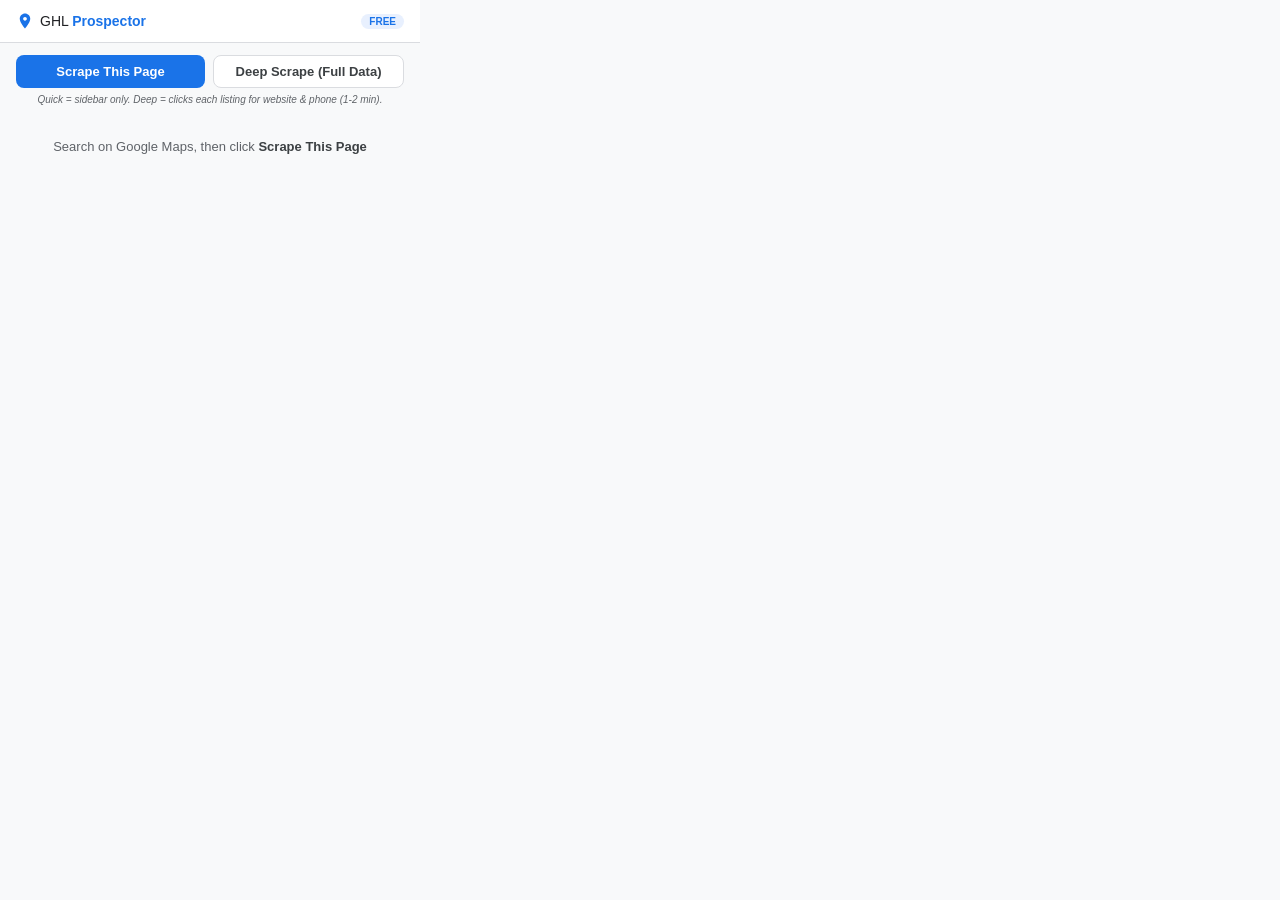
==== popup.html @ 852fdde9 "Initial commit: Lead Prospector extension files" ====
<!DOCTYPE html>
<html lang="en">
<head><meta charset="UTF-8"><meta name="viewport" content="width=device-width,initial-scale=1.0"><link rel="stylesheet" href="popup.css"></head>
<body>
<div class="header"><div class="logo"><svg width="18" height="18" viewBox="0 0 24 24" fill="#1A73E8"><path d="M12 2C8.13 2 5 5.13 5 9c0 5.25 7 13 7 13s7-7.75 7-13c0-3.87-3.13-7-7-7zm0 9.5c-1.38 0-2.5-1.12-2.5-2.5s1.12-2.5 2.5-2.5 2.5 1.12 2.5 2.5-1.12 2.5-2.5 2.5z"/></svg><span>GHL <strong>Prospector</strong></span></div><span class="free-tag">FREE</span></div>
<div class="warning" id="warning" style="display:none"><p>Open <a href="https://www.google.com/maps" target="_blank">Google Maps</a> and search for a business type + city first.</p><p class="example">Example: "roofers Las Vegas" or "med spa Tampa"</p></div>
<div class="controls" id="controls"><div class="btn-row"><button class="btn btn-primary" id="scrapeBtn">Scrape This Page</button><button class="btn btn-secondary" id="deepBtn">Deep Scrape (Full Data)</button></div><p style="font-size:10px;color:#5F6368;margin-top:6px;font-style:italic;text-align:center;">Quick = sidebar only. Deep = clicks each listing for website &amp; phone (1-2 min).</p></div>
<div class="stats" id="stats" style="display:none"><div class="stat"><div class="stat-num" id="sTotal">0</div><div class="stat-label">Total</div></div><div class="stat hot"><div class="stat-num" id="sNoSite">0</div><div class="stat-label">No Website</div></div><div class="stat good"><div class="stat-num" id="sHot">0</div><div class="stat-label">Hot Leads</div></div></div>
<div class="filters" id="filters" style="display:none"><button class="fbtn active" data-f="all">All</button><button class="fbtn" data-f="no-website">No Website</button><button class="fbtn" data-f="hot">Hot Leads</button><button class="fbtn" data-f="has-website">Has Website</button></div>
<div class="results" id="results"><div class="empty" id="empty"><p>Search on Google Maps, then click <strong>Scrape This Page</strong></p></div><div class="list" id="list" style="display:none"></div></div>
<div class="footer" id="footer" style="display:none"><div class="fleft"><span class="finfo" id="finfo">0 leads</span><button class="btn btn-sm btn-danger" id="clearBtn">Clear All</button></div><div class="fright"><button class="btn btn-sm btn-outline" id="copyBtn">Copy</button><button class="btn btn-sm btn-green" id="exportBtn">Export CSV</button></div></div>
<div class="toast" id="toast"></div>
<script src="popup.js"></script>
</body></html>
---- popup.css ----
:root{--p:#1A73E8;--pd:#1557B0;--pl:#E8F0FE;--g:#34A853;--gl:#E6F4EA;--r:#EA4335;--rl:#FCE8E6;--o:#F9AB00;--ol:#FEF7E0;--dk:#202124;--tx:#3C4043;--tl:#5F6368;--bd:#DADCE0;--bg:#F8F9FA;--w:#FFF;}
*{margin:0;padding:0;box-sizing:border-box;}
body{font-family:-apple-system,BlinkMacSystemFont,'Segoe UI',Roboto,sans-serif;width:420px;max-height:580px;overflow-y:auto;background:var(--bg);color:var(--tx);font-size:13px;}
.header{background:var(--w);padding:12px 16px;display:flex;align-items:center;justify-content:space-between;border-bottom:1px solid var(--bd);}
.logo{display:flex;align-items:center;gap:6px;font-size:14px;color:var(--dk);}.logo strong{color:var(--p);}
.free-tag{background:var(--pl);color:var(--p);font-size:10px;font-weight:700;padding:2px 8px;border-radius:10px;}
.warning{background:var(--ol);border:1px solid var(--o);margin:12px;padding:12px;border-radius:8px;font-size:12px;line-height:1.5;}.warning a{color:var(--p);font-weight:600;}.warning .example{color:var(--tl);margin-top:4px;font-style:italic;}
.controls{padding:12px 16px 8px;}.btn-row{display:flex;gap:8px;}
.btn{padding:8px 14px;border:none;border-radius:8px;font-size:13px;font-weight:600;font-family:inherit;cursor:pointer;display:inline-flex;align-items:center;gap:6px;transition:all .15s;flex:1;justify-content:center;}
.btn-primary{background:var(--p);color:var(--w);}.btn-primary:hover{background:var(--pd);}.btn-primary:disabled{background:#94C4F7;cursor:wait;}
.btn-secondary{background:var(--w);color:var(--tx);border:1.5px solid var(--bd);}.btn-secondary:hover{border-color:var(--p);color:var(--p);}.btn-secondary:disabled{opacity:.5;cursor:wait;}
.btn-green{background:var(--g);color:var(--w);}.btn-green:hover{background:#2D9249;}
.btn-outline{background:var(--w);color:var(--tx);border:1px solid var(--bd);}.btn-outline:hover{border-color:var(--p);color:var(--p);}
.btn-danger{background:var(--w);color:var(--r);border:1px solid var(--rl);}.btn-danger:hover{background:var(--rl);}
.btn-sm{padding:5px 10px;font-size:11px;flex:unset;}
.stats{display:flex;gap:8px;padding:8px 16px;}.stat{flex:1;background:var(--w);border-radius:8px;padding:8px 12px;text-align:center;border:1px solid var(--bd);}
.stat-num{font-size:20px;font-weight:700;color:var(--dk);}.stat-label{font-size:10px;color:var(--tl);text-transform:uppercase;letter-spacing:.5px;margin-top:2px;}
.stat.hot .stat-num{color:var(--r);}.stat.good .stat-num{color:var(--g);}
.filters{display:flex;gap:6px;padding:4px 16px 8px;}
.fbtn{padding:4px 10px;border-radius:14px;font-size:11px;font-weight:500;cursor:pointer;border:1.5px solid var(--bd);background:var(--w);color:var(--tx);font-family:inherit;transition:all .15s;}
.fbtn:hover{border-color:var(--p);}.fbtn.active{background:var(--p);color:var(--w);border-color:var(--p);}.fbtn.act-r{background:var(--r);color:var(--w);border-color:var(--r);}.fbtn.act-g{background:var(--g);color:var(--w);border-color:var(--g);}
.results{padding:0 16px;max-height:320px;overflow-y:auto;}.empty{text-align:center;padding:24px 16px;color:var(--tl);line-height:1.6;}.empty strong{color:var(--tx);}
.list{display:flex;flex-direction:column;gap:6px;padding-bottom:8px;}
.card{background:var(--w);border:1px solid var(--bd);border-radius:8px;padding:10px 12px;cursor:pointer;transition:all .15s;}
.card:hover{border-color:var(--p);box-shadow:0 2px 8px rgba(26,115,232,.1);}.card.sel{border-color:var(--p);background:var(--pl);}
.card.hot{border-left:3px solid var(--g);}.card.nosite{border-left:3px solid var(--r);}
.cname{font-weight:600;font-size:13px;color:var(--dk);margin-bottom:4px;display:flex;align-items:center;justify-content:space-between;}
.cmeta{display:flex;gap:12px;font-size:11px;color:var(--tl);flex-wrap:wrap;}.cmeta span{display:inline-flex;align-items:center;gap:3px;}
.tag{display:inline-block;padding:1px 6px;border-radius:3px;font-size:10px;font-weight:600;}
.tag-r{background:var(--rl);color:var(--r);}.tag-g{background:var(--gl);color:var(--g);}.tag-o{background:var(--ol);color:#E37400;}
.stars{color:var(--o);font-size:11px;}.cph{font-weight:500;color:var(--dk);}
.cws{color:var(--p);text-decoration:none;font-size:11px;max-width:180px;overflow:hidden;text-overflow:ellipsis;white-space:nowrap;display:inline-block;}
.footer{background:var(--w);border-top:1px solid var(--bd);padding:10px 16px;display:flex;align-items:center;justify-content:space-between;position:sticky;bottom:0;}
.fleft{display:flex;align-items:center;gap:8px;}.finfo{font-size:11px;color:var(--tl);}.fright{display:flex;gap:6px;}
.toast{position:fixed;bottom:60px;left:50%;transform:translateX(-50%) translateY(20px);background:var(--dk);color:var(--w);padding:8px 16px;border-radius:8px;font-size:12px;opacity:0;transition:all .3s;z-index:100;white-space:nowrap;}.toast.show{opacity:1;transform:translateX(-50%) translateY(0);}
.spinner{display:inline-block;width:14px;height:14px;border:2px solid rgba(255,255,255,.3);border-radius:50%;border-top-color:#fff;animation:spin .6s linear infinite;}@keyframes spin{to{transform:rotate(360deg);}}
.results::-webkit-scrollbar{width:6px;}.results::-webkit-scrollbar-track{background:transparent;}.results::-webkit-scrollbar-thumb{background:var(--bd);border-radius:3px;}
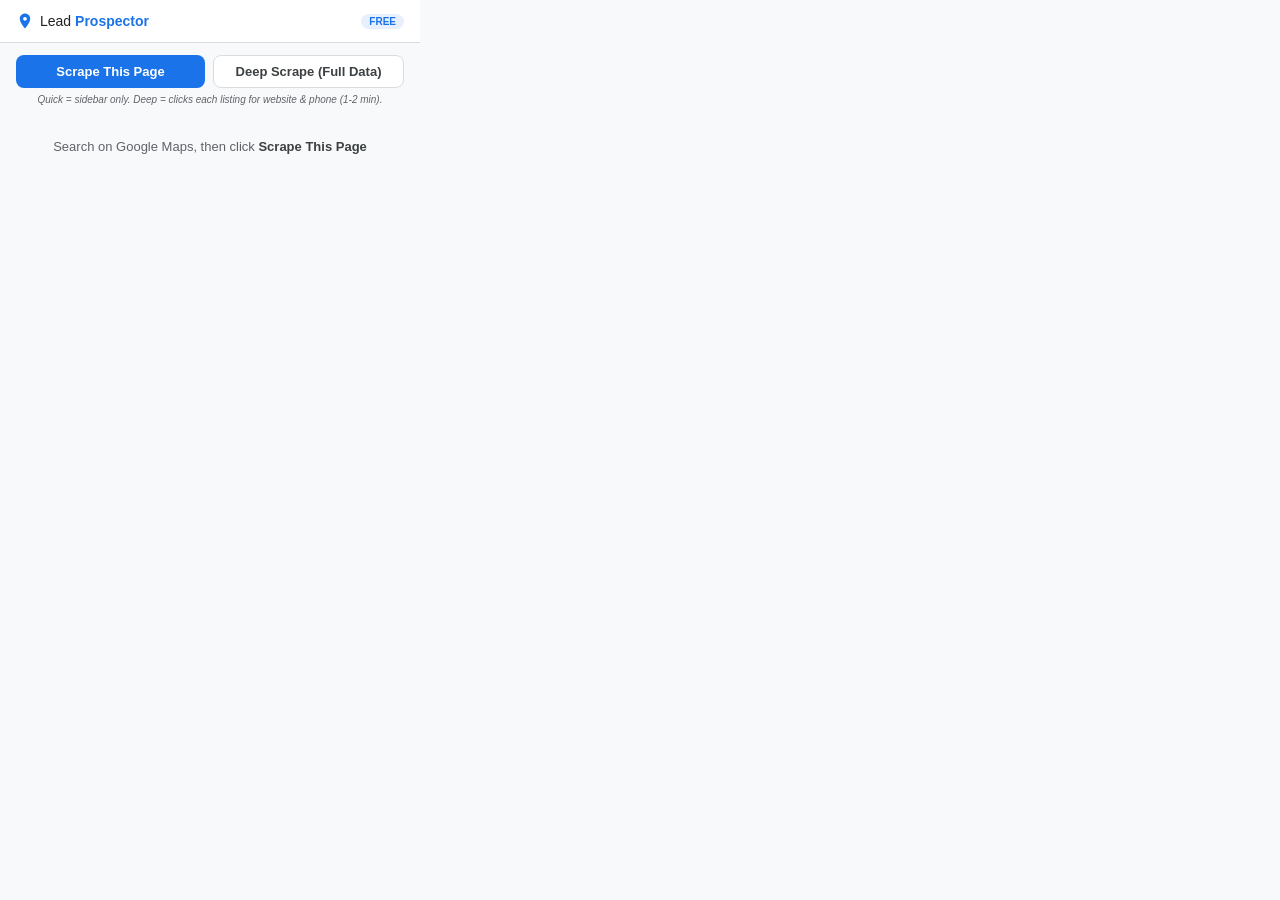
==== commit 4f7b875a: "Rename to Lead Prospector, add social profile detection, filter generic booking links - Rename exten" ====
--- a/popup.html
+++ b/popup.html
@@ -2,11 +2,11 @@
 <html lang="en">
 <head><meta charset="UTF-8"><meta name="viewport" content="width=device-width,initial-scale=1.0"><link rel="stylesheet" href="popup.css"></head>
 <body>
-<div class="header"><div class="logo"><svg width="18" height="18" viewBox="0 0 24 24" fill="#1A73E8"><path d="M12 2C8.13 2 5 5.13 5 9c0 5.25 7 13 7 13s7-7.75 7-13c0-3.87-3.13-7-7-7zm0 9.5c-1.38 0-2.5-1.12-2.5-2.5s1.12-2.5 2.5-2.5 2.5 1.12 2.5 2.5-1.12 2.5-2.5 2.5z"/></svg><span>GHL <strong>Prospector</strong></span></div><span class="free-tag">FREE</span></div>
+<div class="header"><div class="logo"><svg width="18" height="18" viewBox="0 0 24 24" fill="#1A73E8"><path d="M12 2C8.13 2 5 5.13 5 9c0 5.25 7 13 7 13s7-7.75 7-13c0-3.87-3.13-7-7-7zm0 9.5c-1.38 0-2.5-1.12-2.5-2.5s1.12-2.5 2.5-2.5 2.5 1.12 2.5 2.5-1.12 2.5-2.5 2.5z"/></svg><span>Lead <strong>Prospector</strong></span></div><span class="free-tag">FREE</span></div>
 <div class="warning" id="warning" style="display:none"><p>Open <a href="https://www.google.com/maps" target="_blank">Google Maps</a> and search for a business type + city first.</p><p class="example">Example: "roofers Las Vegas" or "med spa Tampa"</p></div>
 <div class="controls" id="controls"><div class="btn-row"><button class="btn btn-primary" id="scrapeBtn">Scrape This Page</button><button class="btn btn-secondary" id="deepBtn">Deep Scrape (Full Data)</button></div><p style="font-size:10px;color:#5F6368;margin-top:6px;font-style:italic;text-align:center;">Quick = sidebar only. Deep = clicks each listing for website &amp; phone (1-2 min).</p></div>
 <div class="stats" id="stats" style="display:none"><div class="stat"><div class="stat-num" id="sTotal">0</div><div class="stat-label">Total</div></div><div class="stat hot"><div class="stat-num" id="sNoSite">0</div><div class="stat-label">No Website</div></div><div class="stat good"><div class="stat-num" id="sHot">0</div><div class="stat-label">Hot Leads</div></div></div>
-<div class="filters" id="filters" style="display:none"><button class="fbtn active" data-f="all">All</button><button class="fbtn" data-f="no-website">No Website</button><button class="fbtn" data-f="hot">Hot Leads</button><button class="fbtn" data-f="has-website">Has Website</button></div>
+<div class="filters" id="filters" style="display:none"><button class="fbtn active" data-f="all">All</button><button class="fbtn" data-f="no-website">No Website</button><button class="fbtn" data-f="social-only">Social Only</button><button class="fbtn" data-f="hot">Hot Leads</button><button class="fbtn" data-f="has-website">Has Website</button></div>
 <div class="results" id="results"><div class="empty" id="empty"><p>Search on Google Maps, then click <strong>Scrape This Page</strong></p></div><div class="list" id="list" style="display:none"></div></div>
 <div class="footer" id="footer" style="display:none"><div class="fleft"><span class="finfo" id="finfo">0 leads</span><button class="btn btn-sm btn-danger" id="clearBtn">Clear All</button></div><div class="fright"><button class="btn btn-sm btn-outline" id="copyBtn">Copy</button><button class="btn btn-sm btn-green" id="exportBtn">Export CSV</button></div></div>
 <div class="toast" id="toast"></div>
--- a/popup.css
+++ b/popup.css
@@ -18,18 +18,19 @@
 .stat.hot .stat-num{color:var(--r);}.stat.good .stat-num{color:var(--g);}
 .filters{display:flex;gap:6px;padding:4px 16px 8px;}
 .fbtn{padding:4px 10px;border-radius:14px;font-size:11px;font-weight:500;cursor:pointer;border:1.5px solid var(--bd);background:var(--w);color:var(--tx);font-family:inherit;transition:all .15s;}
-.fbtn:hover{border-color:var(--p);}.fbtn.active{background:var(--p);color:var(--w);border-color:var(--p);}.fbtn.act-r{background:var(--r);color:var(--w);border-color:var(--r);}.fbtn.act-g{background:var(--g);color:var(--w);border-color:var(--g);}
+.fbtn:hover{border-color:var(--p);}.fbtn.active{background:var(--p);color:var(--w);border-color:var(--p);}.fbtn.act-r{background:var(--r);color:var(--w);border-color:var(--r);}.fbtn.act-g{background:var(--g);color:var(--w);border-color:var(--g);}.fbtn.act-o{background:#3949AB;color:var(--w);border-color:#3949AB;}
 .results{padding:0 16px;max-height:320px;overflow-y:auto;}.empty{text-align:center;padding:24px 16px;color:var(--tl);line-height:1.6;}.empty strong{color:var(--tx);}
 .list{display:flex;flex-direction:column;gap:6px;padding-bottom:8px;}
 .card{background:var(--w);border:1px solid var(--bd);border-radius:8px;padding:10px 12px;cursor:pointer;transition:all .15s;}
 .card:hover{border-color:var(--p);box-shadow:0 2px 8px rgba(26,115,232,.1);}.card.sel{border-color:var(--p);background:var(--pl);}
-.card.hot{border-left:3px solid var(--g);}.card.nosite{border-left:3px solid var(--r);}
+.card.hot{border-left:3px solid var(--g);}.card.nosite{border-left:3px solid var(--r);}.card.socialonly{border-left:3px solid #3949AB;}
 .cname{font-weight:600;font-size:13px;color:var(--dk);margin-bottom:4px;display:flex;align-items:center;justify-content:space-between;}
 .cmeta{display:flex;gap:12px;font-size:11px;color:var(--tl);flex-wrap:wrap;}.cmeta span{display:inline-flex;align-items:center;gap:3px;}
 .tag{display:inline-block;padding:1px 6px;border-radius:3px;font-size:10px;font-weight:600;}
-.tag-r{background:var(--rl);color:var(--r);}.tag-g{background:var(--gl);color:var(--g);}.tag-o{background:var(--ol);color:#E37400;}
+.tag-r{background:var(--rl);color:var(--r);}.tag-g{background:var(--gl);color:var(--g);}.tag-o{background:var(--ol);color:#E37400;}.tag-y{background:#E8EAF6;color:#3949AB;}
 .stars{color:var(--o);font-size:11px;}.cph{font-weight:500;color:var(--dk);}
 .cws{color:var(--p);text-decoration:none;font-size:11px;max-width:180px;overflow:hidden;text-overflow:ellipsis;white-space:nowrap;display:inline-block;}
+.csocrow{margin-top:3px;gap:4px!important;}.csoc{background:#E8EAF6;color:#3949AB;padding:1px 6px;border-radius:3px;font-size:10px;font-weight:500;text-decoration:none;}.csoc:hover{background:#C5CAE9;}
 .footer{background:var(--w);border-top:1px solid var(--bd);padding:10px 16px;display:flex;align-items:center;justify-content:space-between;position:sticky;bottom:0;}
 .fleft{display:flex;align-items:center;gap:8px;}.finfo{font-size:11px;color:var(--tl);}.fright{display:flex;gap:6px;}
 .toast{position:fixed;bottom:60px;left:50%;transform:translateX(-50%) translateY(20px);background:var(--dk);color:var(--w);padding:8px 16px;border-radius:8px;font-size:12px;opacity:0;transition:all .3s;z-index:100;white-space:nowrap;}.toast.show{opacity:1;transform:translateX(-50%) translateY(0);}
